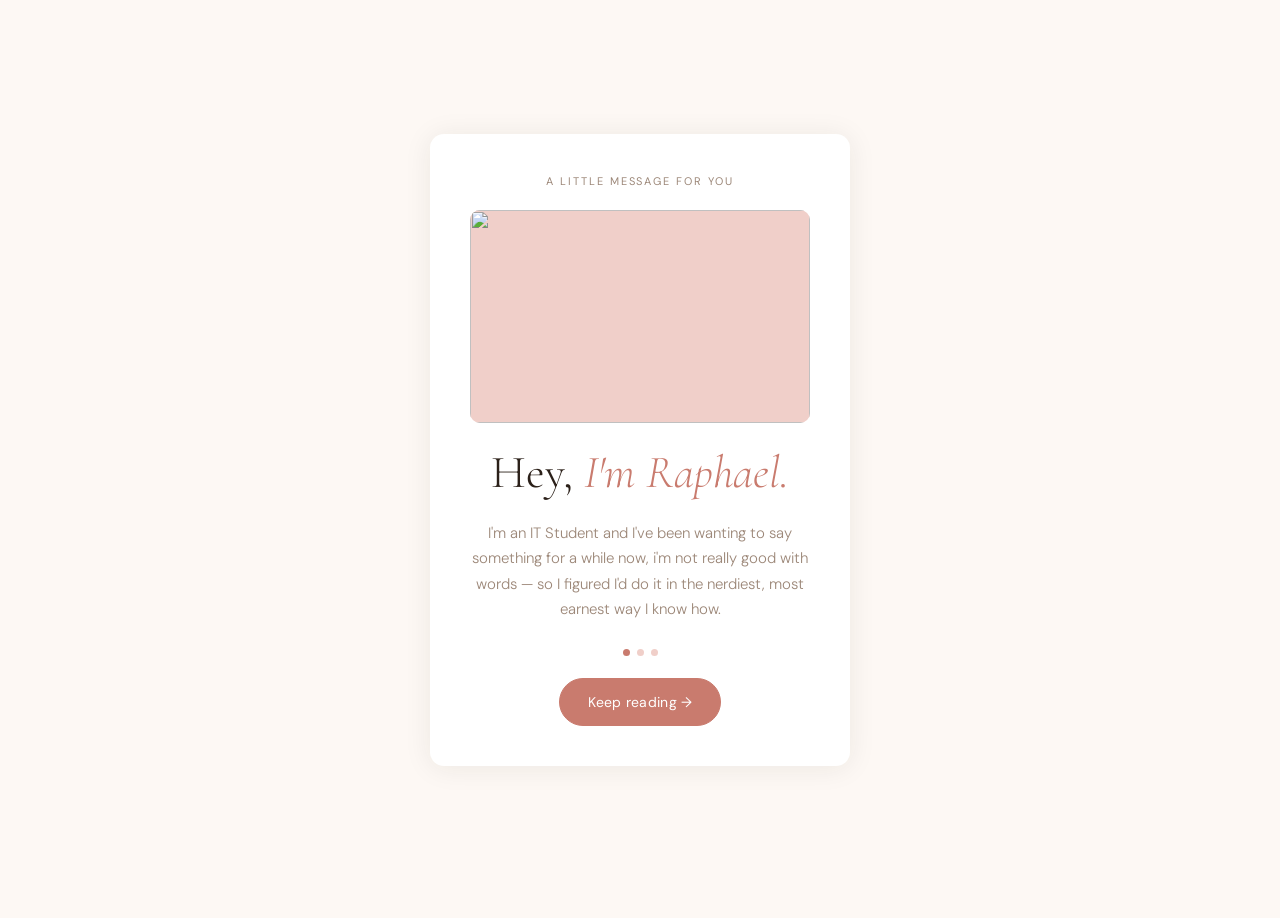
==== index.html @ 4d07467b "upodates" ====
<!DOCTYPE html>
<html lang="en">
<head>
  <meta charset="UTF-8" />
  <meta name="viewport" content="width=device-width, initial-scale=1.0"/>
  <title>Hey, I wanna ask you out.</title>
  <link rel="preconnect" href="https://fonts.googleapis.com"/>
  <link rel="preconnect" href="https://fonts.gstatic.com" crossorigin/>
  <link href="https://fonts.googleapis.com/css2?family=Cormorant+Garamond:ital,wght@0,300;0,400;1,300;1,400&family=DM+Sans:wght@300;400&display=swap" rel="stylesheet"/>
  <link rel="stylesheet" href="askout.css" />
</head>
<body>

<!-- ══════════════════════════════════════════
     PAGE 1 — INTRO
══════════════════════════════════════════ -->
<div class="page active" id="page-intro">
  <div class="card">
    <span class="label">A little message for you</span>

    <div class="gif-frame" id="gif1-frame">
      <!-- <div class="placeholder" id="gif1-placeholder">
        <svg viewBox="0 0 24 24" fill="none" stroke="currentColor" stroke-width="1.4"><rect x="3" y="3" width="18" height="14" rx="2"/><path d="M8 21h8M12 17v4"/></svg>
        <span>Your GIF here</span>
      </div> -->
      <img id="gif1-img" src="https://media1.tenor.com/m/2M1Spfnzk3sAAAAC/waving-joy.gif" alt="" style="display:block"/>
    </div>

    <!-- EDITABLE: your intro text -->
    <h1 id="intro-heading">Hey, <em>I'm Raphael.</em></h1>
    <p id="intro-body">I'm an IT Student and I've been wanting to say something for a while now, i'm not really good with words — so I figured I'd do it in the nerdiest, most earnest way I know how.</p>

    <div class="dots">
      <div class="dot active"></div><div class="dot"></div><div class="dot"></div>
    </div>

    <button class="btn btn-primary" onclick="goTo('page-story')">Keep reading →</button>
    <!-- <span class="edit-hint" onclick="openModal('intro')">✏ Customize this page</span> -->
  </div>
</div>

<!-- ══════════════════════════════════════════
     PAGE 2 — HOW I KNEW HER
══════════════════════════════════════════ -->
<div class="page" id="page-story">
  <div class="card">
    <span class="label">How I noticed you</span>

    <div class="gif-frame" id="gif2-frame">
      <!-- <div class="placeholder" id="gif2-placeholder">
        <svg viewBox="0 0 24 24" fill="none" stroke="currentColor" stroke-width="1.4"><rect x="3" y="3" width="18" height="14" rx="2"/><path d="M8 21h8M12 17v4"/></svg>
        <span>Your GIF here</span>
      </div> -->
      <img id="gif2-img" src="https://media1.tenor.com/m/9J2trx52fagAAAAd/duuky-dnx1.gif" alt="" style="display:block"/>
    </div>

    <!-- EDITABLE: your story -->
    <h1 id="story-heading">It started <em>like this.</em></h1>
    <p id="story-body">I don't know when it started, Pero nakasugat nako nimo around sa NGE ug sa front gate a few times na pag last sem and when I knew your name as Ms. Intrams na stuck nas akong huna2. So I wanted to ask you a question..</p>

    <div class="dots">
      <div class="dot"></div><div class="dot active"></div><div class="dot"></div>
    </div>

    <div class="btn-row">
      <button class="btn btn-ghost" onclick="goTo('page-intro')">← Back</button>
      <button class="btn btn-primary" onclick="goTo('page-ask')">One more thing →</button>
    </div>
    <!-- <span class="edit-hint" onclick="openModal('story')">✏ Customize this page</span> -->
  </div>
</div>

<!-- ══════════════════════════════════════════
     PAGE 3 — ASK HER OUT
══════════════════════════════════════════ -->
<div class="page" id="page-ask">
  <div class="card">
    <span class="label">The question</span>

    <div class="gif-frame" id="gif3-frame">
      <!-- <div class="placeholder" id="gif3-placeholder">
        <svg viewBox="0 0 24 24" fill="none" stroke="currentColor" stroke-width="1.4"><rect x="3" y="3" width="18" height="14" rx="2"/><path d="M8 21h8M12 17v4"/></svg>
        <span>Your GIF here</span>
      </div> -->
      <img id="gif3-img" src="https://media1.tenor.com/m/Sgm08KwmJxwAAAAC/dog-holding-flower.gif" alt="" style="display:block"/>
    </div>

    <h1 id="ask-heading">Will you go on a <em>date</em> with me?</h1>

    <div class="dots">
      <div class="dot"></div><div class="dot"></div><div class="dot active"></div>
    </div>

    <div class="btn-row" style="position:relative; width:100%; justify-content:center;">
      <button class="btn btn-primary" onclick="goTo('page-yes')">Yes! 🌸</button>
      <button class="btn btn-ghost" id="no-btn" onmouseenter="dodgeNo()" onclick="dodgeNo()">No</button>
    </div>
    <!-- <span class="edit-hint" onclick="openModal('ask')">✏ Customize this page</span> -->
  </div>
</div>

<!-- ══════════════════════════════════════════
     PAGE 4 — YES!
══════════════════════════════════════════ -->
<div class="page" id="page-yes">
  <div class="confetti-wrap" id="confetti"></div>
  <div class="card">
    <span class="label">She said yes 🎉</span>

    <div class="gif-frame" id="gif4-frame">
      <!-- <div class="placeholder" id="gif4-placeholder">
        <svg viewBox="0 0 24 24" fill="none" stroke="currentColor" stroke-width="1.4"><rect x="3" y="3" width="18" height="14" rx="2"/><path d="M8 21h8M12 17v4"/></svg>
        <span>Your GIF here</span>
      </div> -->
      <img id="gif4-img" src="https://media1.tenor.com/m/1PlpyzHT2UoAAAAC/happy-catto.gif" alt="" style="display:block; object-position: center 20%"/>
    </div>

    <h1 id="yes-heading">YESSS! <em> 💕 </em></h1>
    <p id="yes-body">Thanks for saying yes!!~</p>

    <!-- ✏ Replace the WhatsApp link with your number -->
    <a class="btn btn-primary" id="fix-date-btn"
       href="sms:+639683306573?&body=Yes%2C%20I%27ll%20go%20on%20a%20date%20with%20you!%20%F0%9F%8C%B8"
       target="_blank">
      I said yes 📅
    </a>
    <!-- <span class="edit-hint" onclick="openModal('yes')">✏ Customize this page</span> -->
  </div>
</div>


<!-- ══════════════════════════════════════════
     CUSTOMIZE MODAL
══════════════════════════════════════════ -->
<div class="modal-overlay" id="modal-overlay">
  <div class="modal">
    <h2>Customize ✏</h2>

    <div id="modal-fields"></div>

    <div class="modal-row">
      <button class="btn btn-ghost" onclick="closeModal()">Cancel</button>
      <button class="btn btn-primary" onclick="saveModal()">Save</button>
    </div>
  </div>
</div>


<script>
/* ─────────────────────────────────────────────
   PAGE TRANSITIONS
───────────────────────────────────────────── */
let current = 'page-intro';

function goTo(id) {
  const from = document.getElementById(current);
  const to   = document.getElementById(id);
  from.classList.add('exit');
  setTimeout(() => {
    from.classList.remove('active', 'exit');
    to.classList.add('active');
    current = id;
    if (id === 'page-yes') launchConfetti();
  }, 450);
}

/* ─────────────────────────────────────────────
   NO-BUTTON DODGE
───────────────────────────────────────────── */
function dodgeNo() {
  const btn = document.getElementById('no-btn');
  const parent = btn.parentElement;
  const pw = parent.offsetWidth;
  const ph = parent.offsetHeight || 60;
  const maxX = pw  - btn.offsetWidth  - 10;
  const maxY = ph  - btn.offsetHeight - 4;
  const rx = Math.floor(Math.random() * maxX) - maxX / 2;
  const ry = Math.floor(Math.random() * 40) - 20;
  btn.style.position = 'relative';
  btn.style.left = rx + 'px';
  btn.style.top  = ry + 'px';
}

/* ─────────────────────────────────────────────
   CONFETTI
───────────────────────────────────────────── */
function launchConfetti() {
  const wrap = document.getElementById('confetti');
  wrap.innerHTML = '';
  const colors = ['#c97b6e','#f0cfc9','#fcd5b4','#b8ddd4','#f7e1a0'];
  for (let i = 0; i < 55; i++) {
    const s = document.createElement('span');
    s.style.left     = Math.random() * 100 + 'vw';
    s.style.background = colors[Math.floor(Math.random() * colors.length)];
    s.style.animationDuration = (2 + Math.random() * 3) + 's';
    s.style.animationDelay   = (Math.random() * 2) + 's';
    s.style.width  = (6 + Math.random() * 6) + 'px';
    s.style.height = (6 + Math.random() * 6) + 'px';
    s.style.borderRadius = Math.random() > 0.5 ? '50%' : '2px';
    wrap.appendChild(s);
  }
}

/* ─────────────────────────────────────────────
   CUSTOMIZE MODAL
───────────────────────────────────────────── */
const PAGES = {
  intro: {
    label: 'Intro Page',
    fields: [
      { id:'intro-heading',  label:'Heading (HTML ok)',   type:'input'  },
      { id:'intro-body',     label:'Body text',           type:'textarea'},
      { id:'gif1-img',       label:'GIF 1 URL',           type:'gif',    frame:'gif1-frame', placeholder:'gif1-placeholder' },
    ]
  },
  story: {
    label: 'Story Page',
    fields: [
      { id:'story-heading',  label:'Heading (HTML ok)',   type:'input'  },
      { id:'story-body',     label:'Body text',           type:'textarea'},
      { id:'gif2-img',       label:'GIF 2 URL',           type:'gif',    frame:'gif2-frame', placeholder:'gif2-placeholder' },
    ]
  },
  ask: {
    label: 'Ask-Out Page',
    fields: [
      { id:'ask-heading',    label:'Heading (HTML ok)',   type:'input'  },
      { id:'gif3-img',       label:'GIF 3 URL',           type:'gif',    frame:'gif3-frame', placeholder:'gif3-placeholder' },
    ]
  },
  yes: {
    label: 'Yes! Page',
    fields: [
      { id:'yes-heading',    label:'Heading (HTML ok)',   type:'input'  },
      { id:'yes-body',       label:'Body text',           type:'textarea'},
      { id:'gif4-img',       label:'GIF 4 URL',           type:'gif',    frame:'gif4-frame', placeholder:'gif4-placeholder' },
      { id:'fix-date-btn',   label:'WhatsApp link (href)','type':'link'  },
    ]
  }
};

let activeModalKey = null;

function openModal(key) {
  activeModalKey = key;
  const cfg = PAGES[key];
  const wrap = document.getElementById('modal-fields');
  wrap.innerHTML = '';

  cfg.fields.forEach(f => {
    const block = document.createElement('div');
    block.style.display = 'flex';
    block.style.flexDirection = 'column';
    block.style.gap = '6px';

    const lbl = document.createElement('label');
    lbl.textContent = f.label;
    block.appendChild(lbl);

    let el;
    if (f.type === 'textarea') {
      el = document.createElement('textarea');
      el.rows = 3;
      const src = document.getElementById(f.id);
      el.value = src ? src.textContent : '';
    } else if (f.type === 'gif') {
      el = document.createElement('input');
      el.placeholder = 'Paste GIF URL…';
      const img = document.getElementById(f.id);
      el.value = img ? img.src : '';
    } else if (f.type === 'link') {
      el = document.createElement('input');
      el.placeholder = 'https://wa.me/+your-number?text=…';
      const anchor = document.getElementById(f.id);
      el.value = anchor ? anchor.href : '';
    } else {
      el = document.createElement('input');
      const src = document.getElementById(f.id);
      el.value = src ? src.innerHTML : '';
    }

    el.dataset.fieldId   = f.id;
    el.dataset.fieldType = f.type;
    if (f.frame)       el.dataset.frame       = f.frame;
    if (f.placeholder) el.dataset.placeholder = f.placeholder;
    block.appendChild(el);
    wrap.appendChild(block);
  });

  document.getElementById('modal-overlay').classList.add('open');
}

function closeModal() {
  document.getElementById('modal-overlay').classList.remove('open');
}

function saveModal() {
  const inputs = document.querySelectorAll('#modal-fields input, #modal-fields textarea');
  inputs.forEach(el => {
    const id   = el.dataset.fieldId;
    const type = el.dataset.fieldType;
    const val  = el.value.trim();
    const target = document.getElementById(id);
    if (!target) return;

    if (type === 'gif') {
      if (val) {
        target.src = val;
        target.style.display = 'block';
        const ph = document.getElementById(el.dataset.placeholder);
        if (ph) ph.style.display = 'none';
      }
    } else if (type === 'link') {
      target.href = val;
    } else if (type === 'textarea') {
      target.textContent = val;
    } else {
      // allow <em> tags in headings
      target.innerHTML = val;
    }
  });
  closeModal();
}

// Close on overlay click
document.getElementById('modal-overlay').addEventListener('click', function(e){
  if (e.target === this) closeModal();
});
</script>
</body>
</html>
---- askout.css ----
/* ─── RESET & BASE ─── */
    *, *::before, *::after { margin: 0; padding: 0; box-sizing: border-box; }

    :root {
      --bg:       #fdf8f4;
      --ink:      #2b2019;
      --muted:    #9c8778;
      --rose:     #c97b6e;
      --rose-lt:  #f0cfc9;
      --card:     #ffffff;
      --radius:   14px;
      --serif:    'Cormorant Garamond', Georgia, serif;
      --sans:     'DM Sans', system-ui, sans-serif;
    }

    html, body {
      width: 100%; height: 100%;
      background: var(--bg);
      color: var(--ink);
      font-family: var(--sans);
      overflow: hidden;
    }

    /* ─── PAGES ─── */
    .page {
      position: absolute;
      inset: 0;
      display: flex;
      flex-direction: column;
      align-items: center;
      justify-content: center;
      padding: 32px 20px;
      opacity: 0;
      pointer-events: none;
      transition: opacity 0.6s ease, transform 0.6s ease;
      transform: translateY(18px);
    }
    .page.active {
      opacity: 1;
      pointer-events: all;
      transform: translateY(0);
    }
    .page.exit {
      opacity: 0;
      transform: translateY(-18px);
      transition: opacity 0.45s ease, transform 0.45s ease;
    }

    /* ─── CARD ─── */
    .card {
      background: var(--card);
      border-radius: var(--radius);
      box-shadow: 0 2px 28px rgba(43,32,25,0.08);
      width: 100%;
      max-width: 420px;
      padding: 40px 36px;
      display: flex;
      flex-direction: column;
      align-items: center;
      gap: 22px;
      text-align: center;
    }

    /* ─── TYPOGRAPHY ─── */
    .label {
      font-family: var(--sans);
      font-size: 11px;
      font-weight: 400;
      letter-spacing: 0.18em;
      text-transform: uppercase;
      color: var(--muted);
    }
    h1 {
      font-family: var(--serif);
      font-size: clamp(32px, 7vw, 46px);
      font-weight: 300;
      line-height: 1.18;
      color: var(--ink);
    }
    h1 em { font-style: italic; color: var(--rose); }
    p {
      font-family: var(--sans);
      font-size: 15px;
      font-weight: 300;
      line-height: 1.7;
      color: var(--muted);
      max-width: 340px;
    }

    /* ─── GIF FRAME ─── */
    .gif-frame {
      width: 100%;
      max-width: 340px;
      aspect-ratio: 16 / 10;
      border-radius: 10px;
      overflow: hidden;
      background: var(--rose-lt);
      display: flex;
      align-items: center;
      justify-content: center;
      position: relative;
    }
    .gif-frame img {
      width: 100%;
      height: 100%;
      object-fit: cover;
      display: block;
    }
    /* placeholder when no GIF set */
    .gif-frame .placeholder {
      display: flex;
      flex-direction: column;
      align-items: center;
      gap: 8px;
      color: var(--rose);
      font-size: 13px;
      font-family: var(--sans);
      opacity: 0.7;
    }
    .gif-frame .placeholder svg { width: 32px; height: 32px; }

    /* ─── BUTTONS ─── */
    .btn {
      display: inline-flex;
      align-items: center;
      justify-content: center;
      gap: 8px;
      height: 48px;
      padding: 0 28px;
      border-radius: 999px;
      font-family: var(--sans);
      font-size: 14px;
      font-weight: 400;
      letter-spacing: 0.02em;
      border: 1.5px solid transparent;
      cursor: pointer;
      transition: all 0.2s ease;
      text-decoration: none;
    }
    .btn-primary {
      background: var(--rose);
      color: #fff;
      border-color: var(--rose);
    }
    .btn-primary:hover { background: #b86b5e; border-color: #b86b5e; }

    .btn-ghost {
      background: transparent;
      color: var(--muted);
      border-color: #e0d5cc;
    }
    .btn-ghost:hover { border-color: var(--rose); color: var(--rose); }

    .btn-row {
      display: flex;
      gap: 12px;
      flex-wrap: wrap;
      justify-content: center;
    }

    /* ─── NO button dodge ─── */
    #no-btn {
      position: relative;
      transition: top 0.15s, left 0.15s, color 0.2s, border-color 0.2s;
    }

    /* ─── DOTS ─── */
    .dots {
      display: flex;
      gap: 7px;
      margin-top: 4px;
    }
    .dot {
      width: 7px;
      height: 7px;
      border-radius: 50%;
      background: var(--rose-lt);
      transition: background 0.3s;
    }
    .dot.active { background: var(--rose); }

    /* ─── YES page ─── */
    .confetti-wrap {
      position: absolute;
      inset: 0;
      pointer-events: none;
      overflow: hidden;
    }
    .confetti-wrap span {
      position: absolute;
      top: -20px;
      width: 8px;
      height: 8px;
      border-radius: 2px;
      animation: fall linear infinite;
    }
    @keyframes fall {
      to { transform: translateY(110vh) rotate(360deg); opacity: 0; }
    }

    /* ─── STEP COUNTER ─── */
    .step-label {
      font-size: 11px;
      letter-spacing: 0.15em;
      text-transform: uppercase;
      color: var(--muted);
    }

    /* ─── EDIT PANEL (GIF customizer) ─── */
    .edit-hint {
      font-size: 11px;
      color: var(--muted);
      cursor: pointer;
      text-decoration: underline dotted;
      text-underline-offset: 3px;
    }
    .edit-hint:hover { color: var(--rose); }

    .modal-overlay {
      position: fixed;
      inset: 0;
      background: rgba(43,32,25,0.35);
      backdrop-filter: blur(4px);
      display: none;
      align-items: center;
      justify-content: center;
      z-index: 100;
      padding: 20px;
    }
    .modal-overlay.open { display: flex; }

    .modal {
      background: var(--card);
      border-radius: var(--radius);
      padding: 32px 28px;
      width: 100%;
      max-width: 400px;
      display: flex;
      flex-direction: column;
      gap: 18px;
      box-shadow: 0 8px 40px rgba(43,32,25,0.14);
    }
    .modal h2 {
      font-family: var(--serif);
      font-size: 24px;
      font-weight: 300;
    }
    .modal label {
      font-size: 12px;
      letter-spacing: 0.1em;
      text-transform: uppercase;
      color: var(--muted);
      display: block;
      margin-bottom: 6px;
    }
    .modal input, .modal textarea {
      width: 100%;
      background: var(--bg);
      border: 1.5px solid #e0d5cc;
      border-radius: 8px;
      padding: 10px 13px;
      font-family: var(--sans);
      font-size: 14px;
      color: var(--ink);
      outline: none;
      resize: vertical;
      transition: border-color 0.2s;
    }
    .modal input:focus, .modal textarea:focus { border-color: var(--rose); }
    .modal-row { display: flex; gap: 10px; justify-content: flex-end; }

    /* ─── RESPONSIVE ─── */
    @media (max-width: 480px) {
      .card { padding: 30px 22px; gap: 18px; }
      h1 { font-size: 30px; }
    }

    @media (prefers-reduced-motion: reduce) {
      .page, .confetti-wrap span { transition: none; animation: none; }
    }
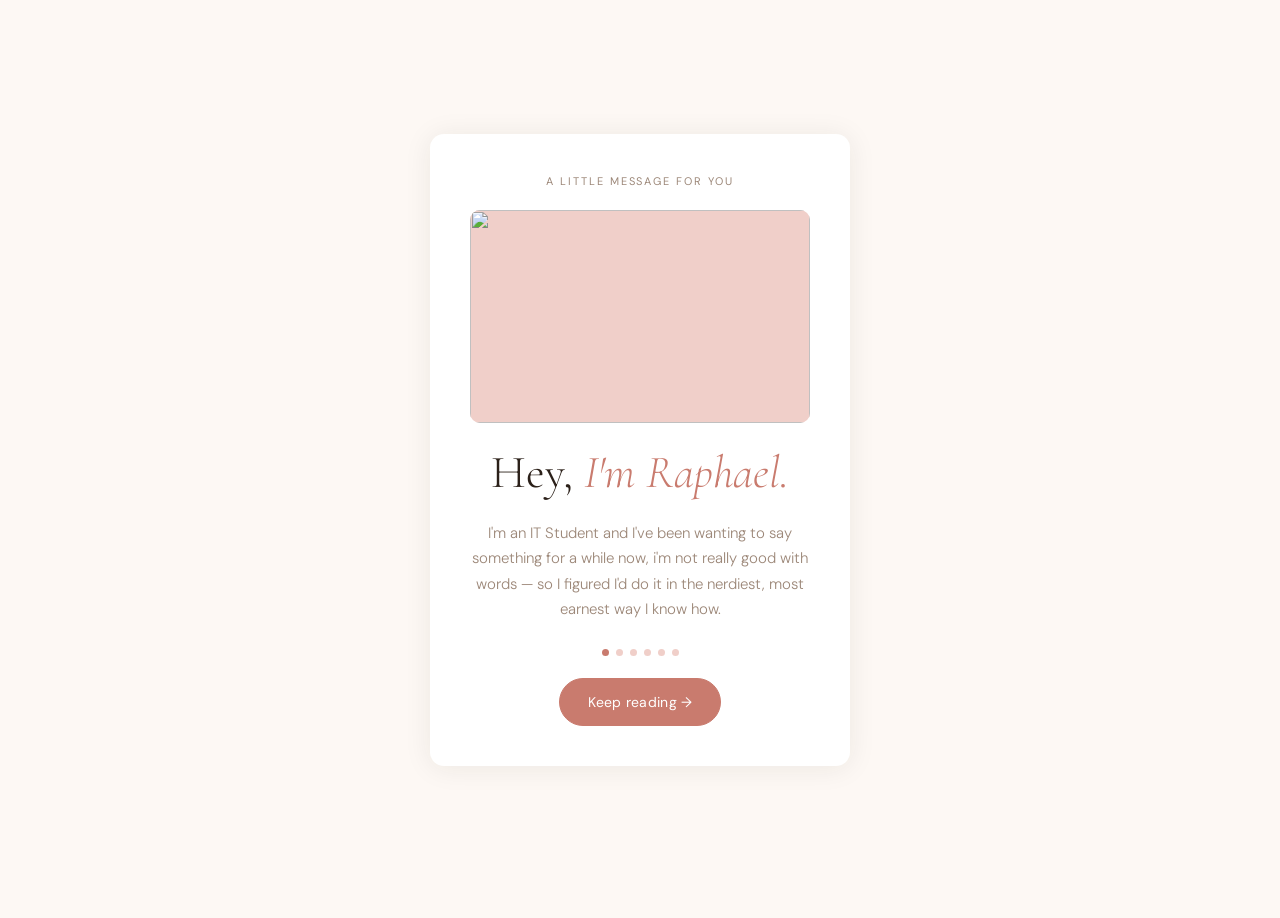
==== commit 2261f867: "updatettoooo" ====
--- a/index.html
+++ b/index.html
@@ -3,11 +3,73 @@
 <head>
   <meta charset="UTF-8" />
   <meta name="viewport" content="width=device-width, initial-scale=1.0"/>
-  <title>Hey, I wanna ask you out.</title>
+  <title>Hey, you.</title>
   <link rel="preconnect" href="https://fonts.googleapis.com"/>
   <link rel="preconnect" href="https://fonts.gstatic.com" crossorigin/>
   <link href="https://fonts.googleapis.com/css2?family=Cormorant+Garamond:ital,wght@0,300;0,400;1,300;1,400&family=DM+Sans:wght@300;400&display=swap" rel="stylesheet"/>
   <link rel="stylesheet" href="askout.css" />
+  <style>
+    /* ── New elements for the choice / date-picker pages ──
+       These fall back to sensible defaults if askout.css doesn't
+       already define matching styles. */
+    .choice-grid {
+      display: grid;
+      grid-template-columns: 1fr 1fr;
+      gap: 12px;
+      width: 100%;
+      margin: 22px 0;
+    }
+    .choice-btn {
+      display: flex;
+      flex-direction: column;
+      align-items: center;
+      gap: 6px;
+      padding: 18px 10px;
+      border: 1.5px solid rgba(0,0,0,0.12);
+      border-radius: 14px;
+      background: #fff;
+      cursor: pointer;
+      font-family: inherit;
+      font-size: 0.95rem;
+      transition: transform 0.15s ease, border-color 0.15s ease, background 0.15s ease;
+    }
+    .choice-btn .emoji { font-size: 1.6rem; }
+    .choice-btn:hover { transform: translateY(-2px); }
+    .choice-btn.selected {
+      border-color: #c97b6e;
+      background: #fcefe9;
+      transform: translateY(-2px);
+    }
+    .date-input-wrap {
+      width: 100%;
+      margin: 22px 0;
+      display: flex;
+      flex-direction: column;
+      gap: 8px;
+    }
+    .date-input-wrap input[type="date"] {
+      font-family: inherit;
+      font-size: 1rem;
+      padding: 12px 14px;
+      border-radius: 12px;
+      border: 1.5px solid rgba(0,0,0,0.12);
+      outline: none;
+    }
+    .date-input-wrap input[type="date"]:focus { border-color: #c97b6e; }
+    .summary-line {
+      font-size: 0.95rem;
+      opacity: 0.75;
+      margin: -8px 0 18px;
+    }
+    .btn:disabled {
+      opacity: 0.45;
+      cursor: not-allowed;
+      transform: none !important;
+    }
+    #no-btn {
+      transition: left 0.25s ease, top 0.25s ease;
+    }
+  </style>
 </head>
 <body>
 
@@ -19,112 +81,173 @@
     <span class="label">A little message for you</span>
 
     <div class="gif-frame" id="gif1-frame">
-      <!-- <div class="placeholder" id="gif1-placeholder">
-        <svg viewBox="0 0 24 24" fill="none" stroke="currentColor" stroke-width="1.4"><rect x="3" y="3" width="18" height="14" rx="2"/><path d="M8 21h8M12 17v4"/></svg>
-        <span>Your GIF here</span>
-      </div> -->
       <img id="gif1-img" src="https://media1.tenor.com/m/2M1Spfnzk3sAAAAC/waving-joy.gif" alt="" style="display:block"/>
     </div>
 
-    <!-- EDITABLE: your intro text -->
     <h1 id="intro-heading">Hey, <em>I'm Raphael.</em></h1>
     <p id="intro-body">I'm an IT Student and I've been wanting to say something for a while now, i'm not really good with words — so I figured I'd do it in the nerdiest, most earnest way I know how.</p>
 
     <div class="dots">
-      <div class="dot active"></div><div class="dot"></div><div class="dot"></div>
+      <div class="dot active"></div><div class="dot"></div><div class="dot"></div><div class="dot"></div><div class="dot"></div><div class="dot"></div>
     </div>
 
     <button class="btn btn-primary" onclick="goTo('page-story')">Keep reading →</button>
-    <!-- <span class="edit-hint" onclick="openModal('intro')">✏ Customize this page</span> -->
-  </div>
-</div>
-
-<!-- ══════════════════════════════════════════
-     PAGE 2 — HOW I KNEW HER
+  </div>
+</div>
+
+<!-- ══════════════════════════════════════════
+     PAGE 2 — HOW IT STARTED
 ══════════════════════════════════════════ -->
 <div class="page" id="page-story">
   <div class="card">
     <span class="label">How I noticed you</span>
 
     <div class="gif-frame" id="gif2-frame">
-      <!-- <div class="placeholder" id="gif2-placeholder">
-        <svg viewBox="0 0 24 24" fill="none" stroke="currentColor" stroke-width="1.4"><rect x="3" y="3" width="18" height="14" rx="2"/><path d="M8 21h8M12 17v4"/></svg>
-        <span>Your GIF here</span>
-      </div> -->
       <img id="gif2-img" src="https://media1.tenor.com/m/9J2trx52fagAAAAd/duuky-dnx1.gif" alt="" style="display:block"/>
     </div>
 
-    <!-- EDITABLE: your story -->
     <h1 id="story-heading">It started <em>like this.</em></h1>
-    <p id="story-body">I don't know when it started, Pero nakasugat nako nimo around sa NGE ug sa front gate a few times na pag last sem and when I knew your name as Ms. Intrams na stuck nas akong huna2. So I wanted to ask you a question..</p>
+    <p id="story-body">I don't know when it exactly started, pero I've bumped into you around campus, around sa NGE building and sa Frontgate a few times na, and when I knew your name it kinda got stuck in my mind.</p>
 
     <div class="dots">
-      <div class="dot"></div><div class="dot active"></div><div class="dot"></div>
+      <div class="dot"></div><div class="dot active"></div><div class="dot"></div><div class="dot"></div><div class="dot"></div><div class="dot"></div>
     </div>
 
     <div class="btn-row">
       <button class="btn btn-ghost" onclick="goTo('page-intro')">← Back</button>
-      <button class="btn btn-primary" onclick="goTo('page-ask')">One more thing →</button>
-    </div>
-    <!-- <span class="edit-hint" onclick="openModal('story')">✏ Customize this page</span> -->
-  </div>
-</div>
-
-<!-- ══════════════════════════════════════════
-     PAGE 3 — ASK HER OUT
+      <button class="btn btn-primary" onclick="goTo('page-about')">Keep reading →</button>
+    </div>
+  </div>
+</div>
+
+<!-- ══════════════════════════════════════════
+     PAGE 3 — ABOUT ME
+══════════════════════════════════════════ -->
+<div class="page" id="page-about">
+  <div class="card">
+    <span class="label">A bit about me</span>
+
+    <div class="gif-frame" id="gif3-frame">
+      <img id="gif3-img" src="https://media1.tenor.com/m/Sgm08KwmJxwAAAAC/dog-holding-flower.gif" alt="" style="display:block"/>
+    </div>
+
+    <h1 id="about-heading">So, <em>who am I?</em></h1>
+    <p id="about-body">So again, I'm an IT student nya naka think ko nga mag himo ug project and timing ni notify ka sa phone and naka huna2 sd ko "ah what if mag himo ko ug interactive nga webpage para niya" — probably too much time spent coding and not enough time actually talking to you in person. I promise I'm more interesting than a webpage, though. So yeah, I thought I would share this little project with you.</p>
+
+    <div class="dots">
+      <div class="dot"></div><div class="dot"></div><div class="dot active"></div><div class="dot"></div><div class="dot"></div><div class="dot"></div>
+    </div>
+
+    <div class="btn-row">
+      <button class="btn btn-ghost" onclick="goTo('page-story')">← Back</button>
+      <button class="btn btn-primary" onclick="goTo('page-ask')">Almost there →</button>
+    </div>
+  </div>
+</div>
+
+<!-- ══════════════════════════════════════════
+     PAGE 4 — ASK HER OUT
 ══════════════════════════════════════════ -->
 <div class="page" id="page-ask">
   <div class="card">
     <span class="label">The question</span>
 
-    <div class="gif-frame" id="gif3-frame">
-      <!-- <div class="placeholder" id="gif3-placeholder">
-        <svg viewBox="0 0 24 24" fill="none" stroke="currentColor" stroke-width="1.4"><rect x="3" y="3" width="18" height="14" rx="2"/><path d="M8 21h8M12 17v4"/></svg>
-        <span>Your GIF here</span>
-      </div> -->
-      <img id="gif3-img" src="https://media1.tenor.com/m/Sgm08KwmJxwAAAAC/dog-holding-flower.gif" alt="" style="display:block"/>
-    </div>
-
-    <h1 id="ask-heading">Will you go on a <em>date</em> with me?</h1>
+    <h1 id="ask-heading">Can I ask you out on a <em>date</em>?</h1>
 
     <div class="dots">
-      <div class="dot"></div><div class="dot"></div><div class="dot active"></div>
+      <div class="dot"></div><div class="dot"></div><div class="dot"></div><div class="dot active"></div><div class="dot"></div><div class="dot"></div>
     </div>
 
     <div class="btn-row" style="position:relative; width:100%; justify-content:center;">
-      <button class="btn btn-primary" onclick="goTo('page-yes')">Yes! 🌸</button>
-      <button class="btn btn-ghost" id="no-btn" onmouseenter="dodgeNo()" onclick="dodgeNo()">No</button>
-    </div>
-    <!-- <span class="edit-hint" onclick="openModal('ask')">✏ Customize this page</span> -->
-  </div>
-</div>
-
-<!-- ══════════════════════════════════════════
-     PAGE 4 — YES!
+      <button class="btn btn-primary" onclick="goTo('page-choices')">Yes! 🌸</button>
+      <button class="btn btn-ghost" id="no-btn" onclick="dodgeNo()">No :(</button>
+    </div>
+  </div>
+</div>
+
+<!-- ══════════════════════════════════════════
+     PAGE 5 — DATE TYPE CHOICES
+══════════════════════════════════════════ -->
+<div class="page" id="page-choices">
+  <div class="card">
+    <span class="label">If you're up for it</span>
+
+    <h1 id="choices-heading">What kind of <em>date</em> sounds fun?</h1>
+    <p id="choices-body">Pick whichever one you're actually in the mood for.</p>
+
+    <div class="choice-grid" id="choice-grid">
+      <button class="choice-btn" data-choice="Movie" onclick="selectDateType(this)">
+        <span class="emoji">🎬</span> Movie
+      </button>
+      <button class="choice-btn" data-choice="Coffee" onclick="selectDateType(this)">
+        <span class="emoji">☕</span> Coffee
+      </button>
+      <button class="choice-btn" data-choice="Museum" onclick="selectDateType(this)">
+        <span class="emoji">🖼️</span> Museum
+      </button>
+      <button class="choice-btn" data-choice="Dinner" onclick="selectDateType(this)">
+        <span class="emoji">🍽️</span> Dinner
+      </button>
+    </div>
+
+    <div class="dots">
+      <div class="dot"></div><div class="dot"></div><div class="dot"></div><div class="dot"></div><div class="dot active"></div><div class="dot"></div>
+    </div>
+
+    <div class="btn-row">
+      <button class="btn btn-ghost" onclick="goTo('page-ask')">← Back</button>
+      <button class="btn btn-primary" id="choices-next" onclick="goTo('page-datepick')" disabled>Next →</button>
+    </div>
+  </div>
+</div>
+
+<!-- ══════════════════════════════════════════
+     PAGE 5 — PICK THE DATE (DAY)
+══════════════════════════════════════════ -->
+<div class="page" id="page-datepick">
+  <div class="card">
+    <span class="label">Pick a day</span>
+
+    <h1 id="datepick-heading">When works <em>for you?</em></h1>
+    <p id="datepick-body">No pressure — just pick a day that's easy for you, we can always move it around.</p>
+
+    <div class="date-input-wrap">
+      <input type="date" id="date-input" onchange="onDatePicked()"/>
+    </div>
+
+    <div class="dots">
+      <div class="dot"></div><div class="dot"></div><div class="dot"></div><div class="dot"></div><div class="dot"></div><div class="dot active"></div>
+    </div>
+
+    <div class="btn-row">
+      <button class="btn btn-ghost" onclick="goTo('page-choices')">← Back</button>
+      <button class="btn btn-primary" id="datepick-next" onclick="confirmAndFinish()" disabled>Let's go! →</button>
+    </div>
+  </div>
+</div>
+
+<!-- ══════════════════════════════════════════
+     PAGE 6 — FINAL / SEND SMS
 ══════════════════════════════════════════ -->
 <div class="page" id="page-yes">
   <div class="confetti-wrap" id="confetti"></div>
   <div class="card">
-    <span class="label">She said yes 🎉</span>
+    <span class="label">You picked it 🎉</span>
 
     <div class="gif-frame" id="gif4-frame">
-      <!-- <div class="placeholder" id="gif4-placeholder">
-        <svg viewBox="0 0 24 24" fill="none" stroke="currentColor" stroke-width="1.4"><rect x="3" y="3" width="18" height="14" rx="2"/><path d="M8 21h8M12 17v4"/></svg>
-        <span>Your GIF here</span>
-      </div> -->
       <img id="gif4-img" src="https://media1.tenor.com/m/1PlpyzHT2UoAAAAC/happy-catto.gif" alt="" style="display:block; object-position: center 20%"/>
     </div>
 
-    <h1 id="yes-heading">YESSS! <em> 💕 </em></h1>
-    <p id="yes-body">Thanks for saying yes!!~</p>
-
-    <!-- ✏ Replace the WhatsApp link with your number -->
+    <h1 id="yes-heading">Perfect! <em> 💕 </em></h1>
+    <p class="summary-line" id="final-summary">—</p>
+    <p id="yes-body">Just tap below and it'll pre-fill a text with everything you picked — you just have to hit send.</p>
+
+    <!-- href + text are built dynamically by buildFinalMessage() -->
     <a class="btn btn-primary" id="fix-date-btn"
-       href="sms:+639683306573?&body=Yes%2C%20I%27ll%20go%20on%20a%20date%20with%20you!%20%F0%9F%8C%B8"
+       href="sms:+639683306573"
        target="_blank">
-      I said yes 📅
+      Send it my way 📅
     </a>
-    <!-- <span class="edit-hint" onclick="openModal('yes')">✏ Customize this page</span> -->
   </div>
 </div>
 
@@ -173,12 +296,62 @@
   const pw = parent.offsetWidth;
   const ph = parent.offsetHeight || 60;
   const maxX = pw  - btn.offsetWidth  - 10;
-  const maxY = ph  - btn.offsetHeight - 4;
   const rx = Math.floor(Math.random() * maxX) - maxX / 2;
   const ry = Math.floor(Math.random() * 40) - 20;
   btn.style.position = 'relative';
   btn.style.left = rx + 'px';
   btn.style.top  = ry + 'px';
+}
+
+/* ─────────────────────────────────────────────
+   PHONE NUMBER (yours, PH format)
+───────────────────────────────────────────── */
+const MY_NUMBER = '+639683306573';
+
+/* ─────────────────────────────────────────────
+   DATE-PLAN SELECTIONS
+───────────────────────────────────────────── */
+const selections = {
+  dateType: null,
+  dateWhen: null   // human-readable, e.g. "Friday, August 14"
+};
+
+function selectDateType(el) {
+  document.querySelectorAll('.choice-btn').forEach(b => b.classList.remove('selected'));
+  el.classList.add('selected');
+  selections.dateType = el.dataset.choice;
+  document.getElementById('choices-next').disabled = false;
+}
+
+function onDatePicked() {
+  const val = document.getElementById('date-input').value; // yyyy-mm-dd
+  const nextBtn = document.getElementById('datepick-next');
+  if (!val) {
+    selections.dateWhen = null;
+    nextBtn.disabled = true;
+    return;
+  }
+  const dateObj = new Date(val + 'T00:00:00');
+  selections.dateWhen = dateObj.toLocaleDateString('en-US', {
+    weekday: 'long', month: 'long', day: 'numeric'
+  });
+  nextBtn.disabled = false;
+}
+
+function confirmAndFinish() {
+  buildFinalMessage();
+  goTo('page-yes');
+}
+
+function buildFinalMessage() {
+  const type = selections.dateType || 'a date';
+  const when = selections.dateWhen || 'whenever works';
+
+  document.getElementById('final-summary').textContent = `${type} • ${when}`;
+
+  const msg = `Hey Raphael! Let's do ${type} on ${when}! 🌸`;
+  const link = document.getElementById('fix-date-btn');
+  link.href = `sms:${MY_NUMBER}?&body=${encodeURIComponent(msg)}`;
 }
 
 /* ─────────────────────────────────────────────
@@ -210,7 +383,7 @@
     fields: [
       { id:'intro-heading',  label:'Heading (HTML ok)',   type:'input'  },
       { id:'intro-body',     label:'Body text',           type:'textarea'},
-      { id:'gif1-img',       label:'GIF 1 URL',           type:'gif',    frame:'gif1-frame', placeholder:'gif1-placeholder' },
+      { id:'gif1-img',       label:'GIF 1 URL',           type:'gif' },
     ]
   },
   story: {
@@ -218,23 +391,43 @@
     fields: [
       { id:'story-heading',  label:'Heading (HTML ok)',   type:'input'  },
       { id:'story-body',     label:'Body text',           type:'textarea'},
-      { id:'gif2-img',       label:'GIF 2 URL',           type:'gif',    frame:'gif2-frame', placeholder:'gif2-placeholder' },
+      { id:'gif2-img',       label:'GIF 2 URL',           type:'gif' },
+    ]
+  },
+  about: {
+    label: 'About Me Page',
+    fields: [
+      { id:'about-heading',  label:'Heading (HTML ok)',   type:'input'  },
+      { id:'about-body',     label:'Body text',           type:'textarea'},
+      { id:'gif3-img',       label:'GIF 3 URL',           type:'gif' },
     ]
   },
   ask: {
     label: 'Ask-Out Page',
     fields: [
       { id:'ask-heading',    label:'Heading (HTML ok)',   type:'input'  },
-      { id:'gif3-img',       label:'GIF 3 URL',           type:'gif',    frame:'gif3-frame', placeholder:'gif3-placeholder' },
+    ]
+  },
+  choices: {
+    label: 'Date Choices Page',
+    fields: [
+      { id:'choices-heading', label:'Heading (HTML ok)',  type:'input'  },
+      { id:'choices-body',    label:'Body text',          type:'textarea'},
+    ]
+  },
+  datepick: {
+    label: 'Date Picker Page',
+    fields: [
+      { id:'datepick-heading', label:'Heading (HTML ok)', type:'input'  },
+      { id:'datepick-body',    label:'Body text',         type:'textarea'},
     ]
   },
   yes: {
-    label: 'Yes! Page',
+    label: 'Final Page',
     fields: [
       { id:'yes-heading',    label:'Heading (HTML ok)',   type:'input'  },
       { id:'yes-body',       label:'Body text',           type:'textarea'},
-      { id:'gif4-img',       label:'GIF 4 URL',           type:'gif',    frame:'gif4-frame', placeholder:'gif4-placeholder' },
-      { id:'fix-date-btn',   label:'WhatsApp link (href)','type':'link'  },
+      { id:'gif4-img',       label:'GIF 4 URL',           type:'gif' },
     ]
   }
 };
@@ -268,11 +461,6 @@
       el.placeholder = 'Paste GIF URL…';
       const img = document.getElementById(f.id);
       el.value = img ? img.src : '';
-    } else if (f.type === 'link') {
-      el = document.createElement('input');
-      el.placeholder = 'https://wa.me/+your-number?text=…';
-      const anchor = document.getElementById(f.id);
-      el.value = anchor ? anchor.href : '';
     } else {
       el = document.createElement('input');
       const src = document.getElementById(f.id);
@@ -281,8 +469,6 @@
 
     el.dataset.fieldId   = f.id;
     el.dataset.fieldType = f.type;
-    if (f.frame)       el.dataset.frame       = f.frame;
-    if (f.placeholder) el.dataset.placeholder = f.placeholder;
     block.appendChild(el);
     wrap.appendChild(block);
   });
@@ -304,28 +490,19 @@
     if (!target) return;
 
     if (type === 'gif') {
-      if (val) {
-        target.src = val;
-        target.style.display = 'block';
-        const ph = document.getElementById(el.dataset.placeholder);
-        if (ph) ph.style.display = 'none';
-      }
-    } else if (type === 'link') {
-      target.href = val;
+      if (val) target.src = val;
     } else if (type === 'textarea') {
       target.textContent = val;
     } else {
-      // allow <em> tags in headings
-      target.innerHTML = val;
+      target.innerHTML = val; // allow <em> tags in headings
     }
   });
   closeModal();
 }
 
-// Close on overlay click
 document.getElementById('modal-overlay').addEventListener('click', function(e){
   if (e.target === this) closeModal();
 });
 </script>
 </body>
-</html>
+</html>
